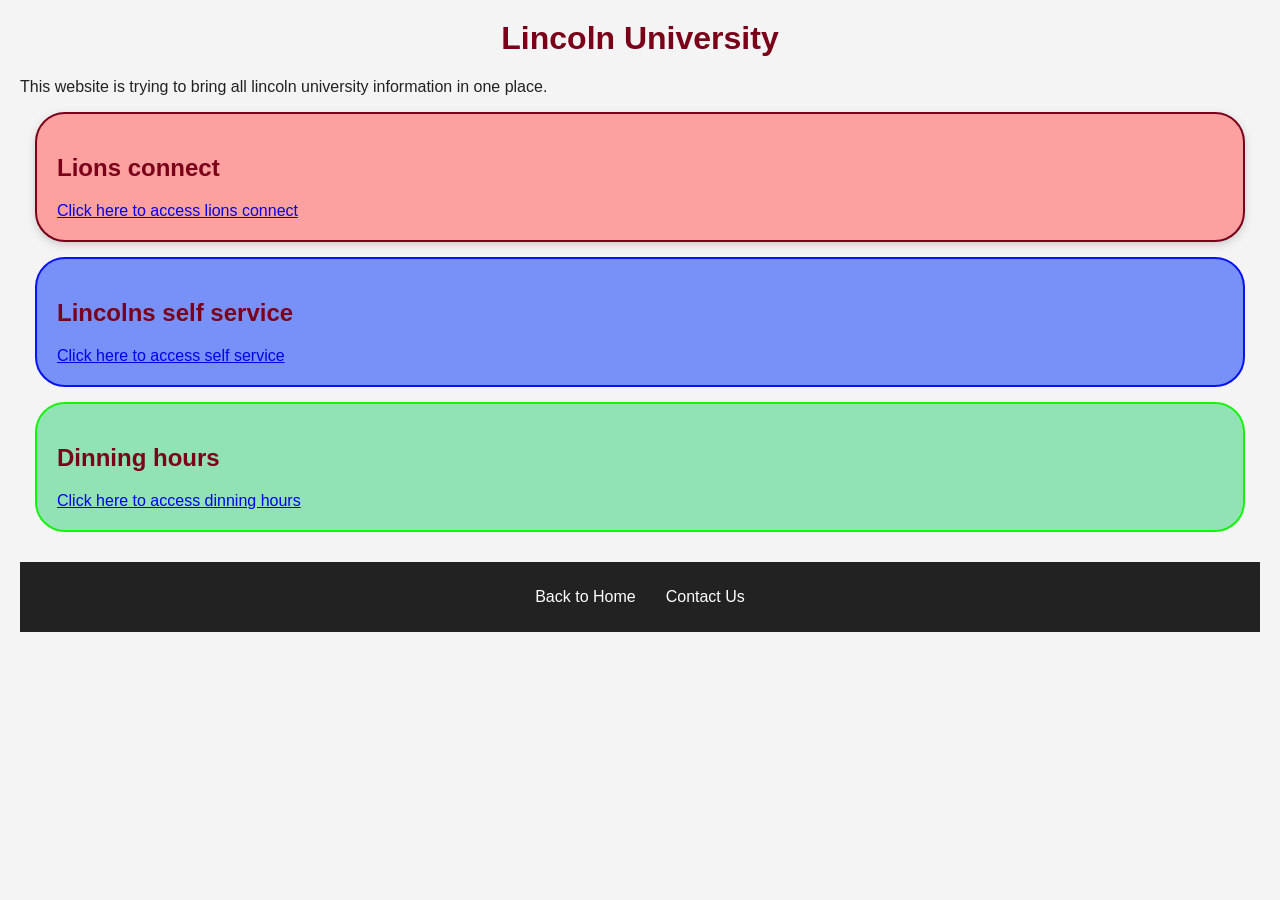
==== index.html @ 0f331683 "Added links" ====
<html>
<head>
    <title>Lions Hub</title>
    <link rel="stylesheet" href="styles.css">

</head>
<body>

    <h1>Lincoln University</h1>

    <p>This website is trying to bring all lincoln university information in one place.</p>

    <div class="card">
      <h2>Lions connect</h2>
        <a href="https://lionsconnect.lincoln.edu/">Click here to access lions connect</a>


        </div>


     <div class="track-card">

        <h2>Lincolns self service </h2>
        <a href="https://lincoln.edu/lincoln-self-service/">Click here to access self service</a>

        </div>

       <div class="runner-card">
         <h2>Dinning hours</h2>
           <a href="https://lincoln.edu/dining-services/">Click here to access dinning hours</a>
        </div>


        </div>

   

<nav>
        <ul>
            <li><a href="index.html">Back to Home</a></li>
        <li><a href="contact.html">Contact Us</a></li>
        </ul>
    </nav>
</body>
</html>
---- styles.css ----
body {
    font-family: Arial, sans-serif;
    background-color: #f4f4f4;
    color: #222;
    margin: 0;
    padding: 20px;
}

h1 {
    color: #7a0019;
    text-align: center;
}

h2 {
    color: #7a0019;
}


.card {
    background-color: rgb(252, 160, 160);
    border: 2px solid #7a0019;
    border-radius: 30px;
    padding: 20px;
    margin: 15px;
    box-shadow: 0 3px 8px #ccc;
}


.track-card {
    background-color: #7791f9;
    border: 2px solid #0713f2;
    border-radius: 30px;
    padding: 20px;
    margin: 15px;
}

.runner-card {
    background-color: #91e3b6;
    border: 2px solid #15f309;
    border-radius: 30px;
    padding: 20px;
    margin: 15px;
}


.card-container {
    display: flex;
    justify-content: center;
    gap: 20px;
    flex-wrap: wrap;
}


nav {
    background-color: #222;
    padding: 10px;
    margin-top: 30px;
}

nav ul {
    list-style-type: none;
    display: flex;
    justify-content: center;
    gap: 30px;
    padding: 0;
}

nav a {
    color: white;
    text-decoration: none;
}

nav a:hover {
    color: #ffcc00;
}

/* Images */
img {
    max-width: 300px;
    border: 3px solid #7a0019;
    border-radius: 10px;
}
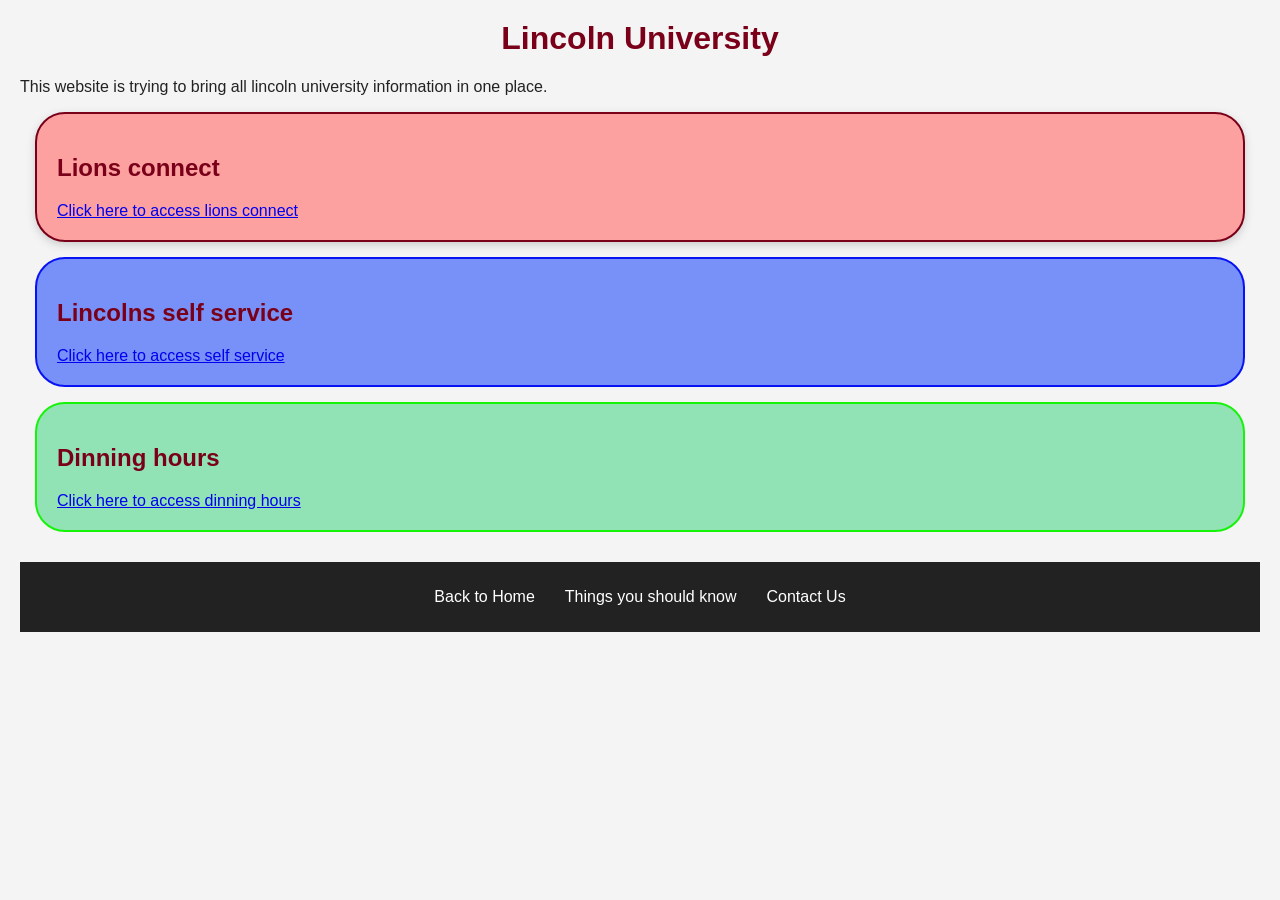
==== commit e24f51b3: "Update navigation links and content for page2.html" ====
--- a/index.html
+++ b/index.html
@@ -39,6 +39,7 @@
 <nav>
         <ul>
             <li><a href="index.html">Back to Home</a></li>
+            <li><a href="page2.html">Things you should know</a></li>
         <li><a href="contact.html">Contact Us</a></li>
         </ul>
     </nav>
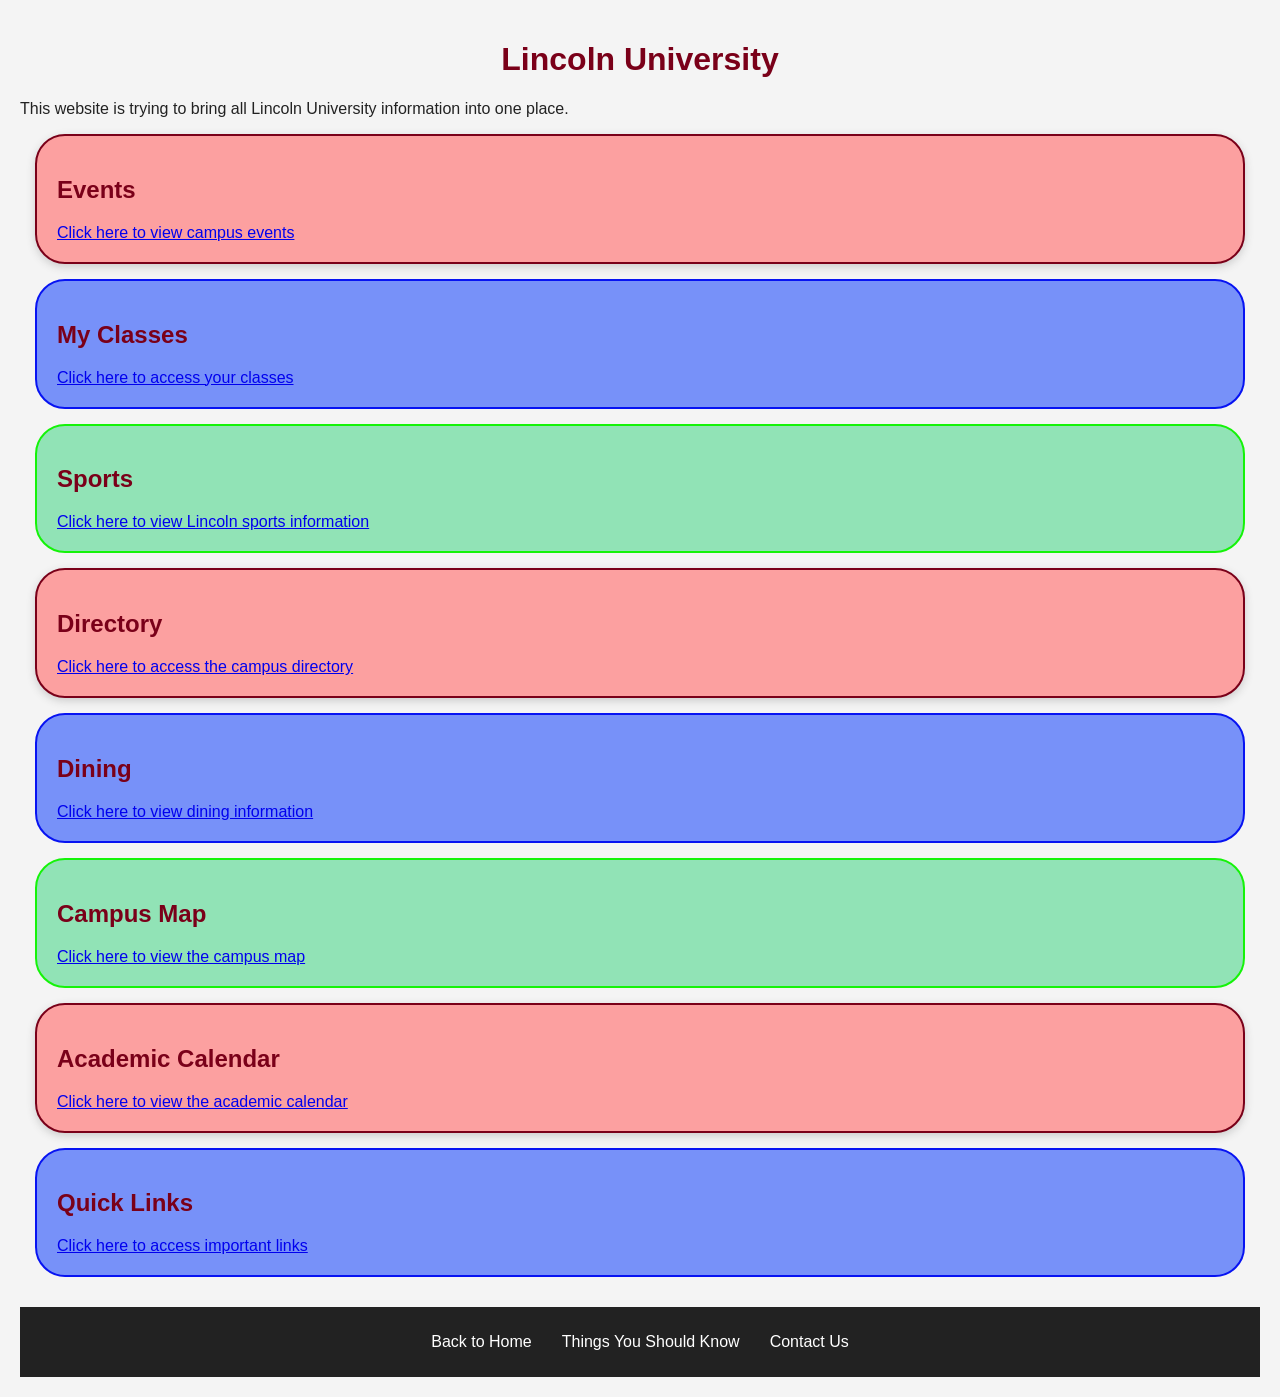
==== commit 552f5113: "Refactor index.html and page2.html for improved content structure and navigation links" ====
--- a/index.html
+++ b/index.html
@@ -1,47 +1,63 @@
-
+<!DOCTYPE html>
 <html>
 <head>
     <title>Lions Hub</title>
     <link rel="stylesheet" href="styles.css">
+</head>
 
-</head>
 <body>
 
     <h1>Lincoln University</h1>
 
-    <p>This website is trying to bring all lincoln university information in one place.</p>
+    <p>This website is trying to bring all Lincoln University information into one place.</p>
 
     <div class="card">
-      <h2>Lions connect</h2>
-        <a href="https://lionsconnect.lincoln.edu/">Click here to access lions connect</a>
+        <h2>Events</h2>
+        <a href="/events">Click here to view campus events</a>
+    </div>
 
+    <div class="track-card">
+        <h2>My Classes</h2>
+        <a href="/classes">Click here to access your classes</a>
+    </div>
 
-        </div>
+    <div class="runner-card">
+        <h2>Sports</h2>
+        <a href="/sports">Click here to view Lincoln sports information</a>
+    </div>
 
+    <div class="card">
+        <h2>Directory</h2>
+        <a href="/campus-directory">Click here to access the campus directory</a>
+    </div>
 
-     <div class="track-card">
+    <div class="track-card">
+        <h2>Dining</h2>
+        <a href="/dining">Click here to view dining information</a>
+    </div>
 
-        <h2>Lincolns self service </h2>
-        <a href="https://lincoln.edu/lincoln-self-service/">Click here to access self service</a>
+    <div class="runner-card">
+        <h2>Campus Map</h2>
+        <a href="/campus-map">Click here to view the campus map</a>
+    </div>
 
-        </div>
+    <div class="card">
+        <h2>Academic Calendar</h2>
+        <a href="/academic-calendar">Click here to view the academic calendar</a>
+    </div>
 
-       <div class="runner-card">
-         <h2>Dinning hours</h2>
-           <a href="https://lincoln.edu/dining-services/">Click here to access dinning hours</a>
-        </div>
+    <div class="track-card">
+        <h2>Quick Links</h2>
+        <a href="/quick-links">Click here to access important links</a>
+    </div>
 
-
-        </div>
-
-   
-
-<nav>
+    <nav>
         <ul>
             <li><a href="index.html">Back to Home</a></li>
-            <li><a href="page2.html">Things you should know</a></li>
-        <li><a href="contact.html">Contact Us</a></li>
+            <li><a href="page2.html">Things You Should Know</a></li>
+            <li><a href="contact.html">Contact Us</a></li>
         </ul>
     </nav>
+
 </body>
 </html>
--- a/styles.css
+++ b/styles.css
@@ -81,3 +81,4 @@
     border-radius: 10px;
 }
 
+
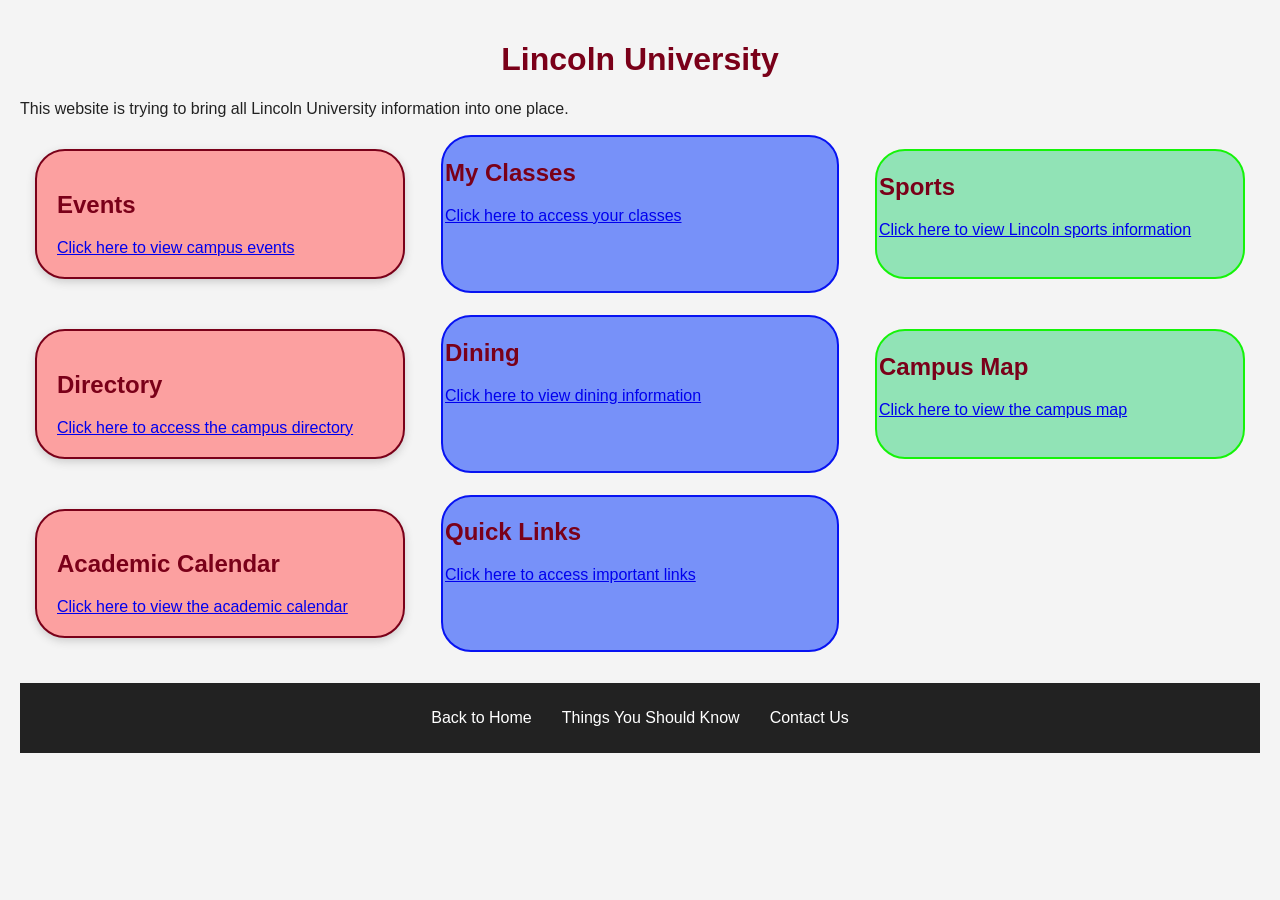
==== commit 61b63900: "Enhance layout and styling in index.html and styles.css for improved card display and navigation" ====
--- a/index.html
+++ b/index.html
@@ -10,6 +10,9 @@
     <h1>Lincoln University</h1>
 
     <p>This website is trying to bring all Lincoln University information into one place.</p>
+
+<div class="card-container">
+
 
     <div class="card">
         <h2>Events</h2>
@@ -50,6 +53,7 @@
         <h2>Quick Links</h2>
         <a href="/quick-links">Click here to access important links</a>
     </div>
+</div>
 
     <nav>
         <ul>
--- a/styles.css
+++ b/styles.css
@@ -6,15 +6,16 @@
     padding: 20px;
 }
 
+
 h1 {
     color: #7a0019;
     text-align: center;
 }
 
+
 h2 {
     color: #7a0019;
 }
-
 
 .card {
     background-color: rgb(252, 160, 160);
@@ -23,31 +24,39 @@
     padding: 20px;
     margin: 15px;
     box-shadow: 0 3px 8px #ccc;
+    /* CHANGED: removed width: 30px; it squished the card so text couldn't fit */
 }
+
 
 
 .track-card {
     background-color: #7791f9;
     border: 2px solid #0713f2;
     border-radius: 30px;
-    padding: 20px;
-    margin: 15px;
+    padding: 2px;
+    margin: 1px;
+    /* CHANGED: removed width: 30px */
 }
+
 
 .runner-card {
     background-color: #91e3b6;
     border: 2px solid #15f309;
     border-radius: 30px;
-    padding: 20px;
+    padding: 2px;
     margin: 15px;
+    /* CHANGED: removed width: 30px */
 }
 
 
+
 .card-container {
-    display: flex;
-    justify-content: center;
+    /* CHANGED: grid instead of flex, so the cards line up in even columns */
+    display: grid;
+    /* 3 equal columns; 1fr = one equal share of the space */
+    grid-template-columns: repeat(3, 1fr);
+    /* CHANGED: gap went from 200px to 20px; 200px pushed the cards off the screen */
     gap: 20px;
-    flex-wrap: wrap;
 }
 
 
@@ -57,6 +66,7 @@
     margin-top: 30px;
 }
 
+
 nav ul {
     list-style-type: none;
     display: flex;
@@ -65,20 +75,21 @@
     padding: 0;
 }
 
+
 nav a {
     color: white;
     text-decoration: none;
 }
 
+
 nav a:hover {
     color: #ffcc00;
 }
+
 
 /* Images */
 img {
     max-width: 300px;
     border: 3px solid #7a0019;
     border-radius: 10px;
-}
-
-
+}
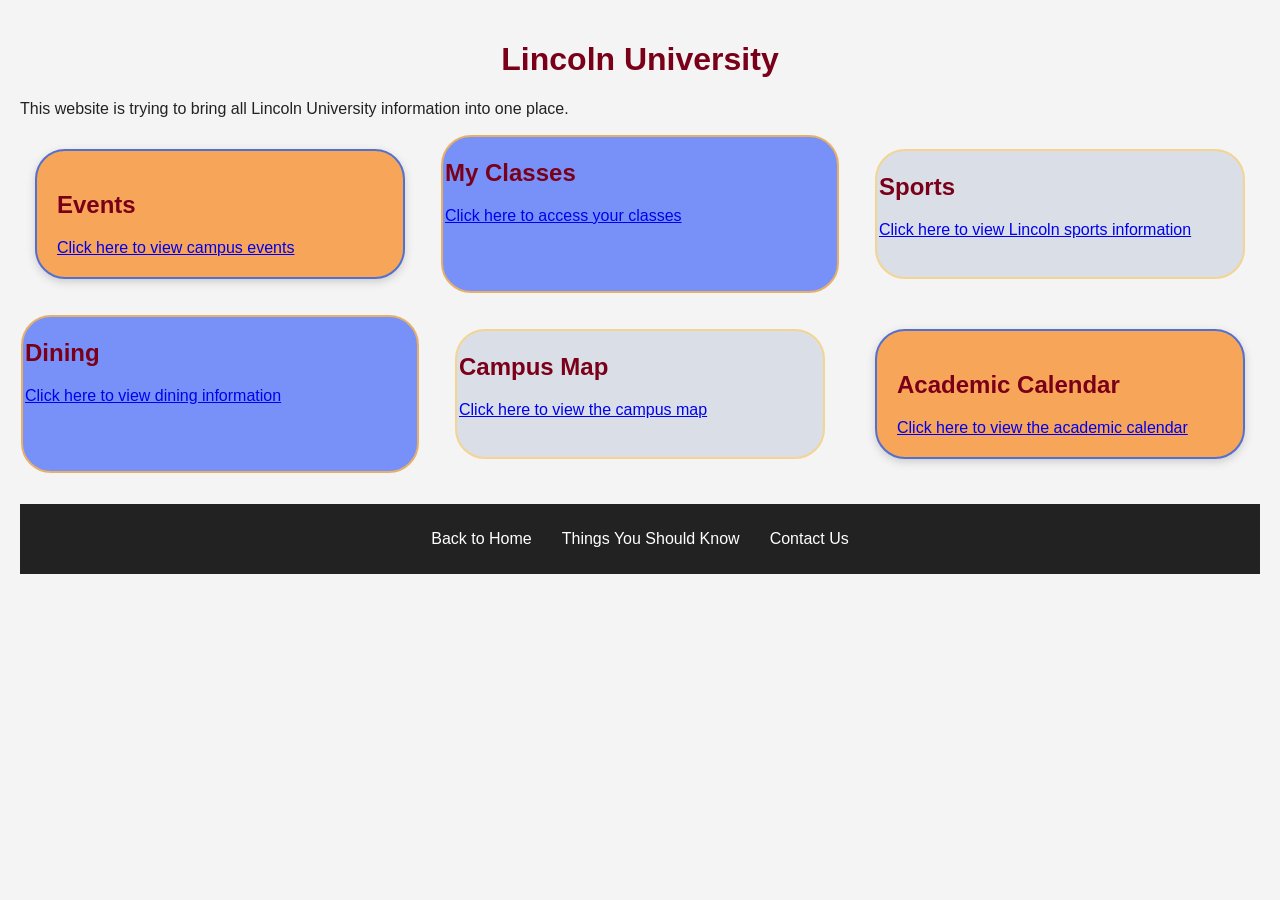
==== commit 612e2084: "Remove unused cards from index.html and update card styles in styles.css for consistency" ====
--- a/index.html
+++ b/index.html
@@ -29,11 +29,6 @@
         <a href="/sports">Click here to view Lincoln sports information</a>
     </div>
 
-    <div class="card">
-        <h2>Directory</h2>
-        <a href="/campus-directory">Click here to access the campus directory</a>
-    </div>
-
     <div class="track-card">
         <h2>Dining</h2>
         <a href="/dining">Click here to view dining information</a>
@@ -49,10 +44,7 @@
         <a href="/academic-calendar">Click here to view the academic calendar</a>
     </div>
 
-    <div class="track-card">
-        <h2>Quick Links</h2>
-        <a href="/quick-links">Click here to access important links</a>
-    </div>
+
 </div>
 
     <nav>
--- a/styles.css
+++ b/styles.css
@@ -18,8 +18,8 @@
 }
 
 .card {
-    background-color: rgb(252, 160, 160);
-    border: 2px solid #7a0019;
+    background-color: rgb(247, 165, 89);
+    border: 2px solid #5470ce;
     border-radius: 30px;
     padding: 20px;
     margin: 15px;
@@ -31,7 +31,7 @@
 
 .track-card {
     background-color: #7791f9;
-    border: 2px solid #0713f2;
+    border: 2px solid #e7b068;
     border-radius: 30px;
     padding: 2px;
     margin: 1px;
@@ -40,8 +40,8 @@
 
 
 .runner-card {
-    background-color: #91e3b6;
-    border: 2px solid #15f309;
+    background-color: #dadee7;
+    border: 2px solid #f3d492;
     border-radius: 30px;
     padding: 2px;
     margin: 15px;
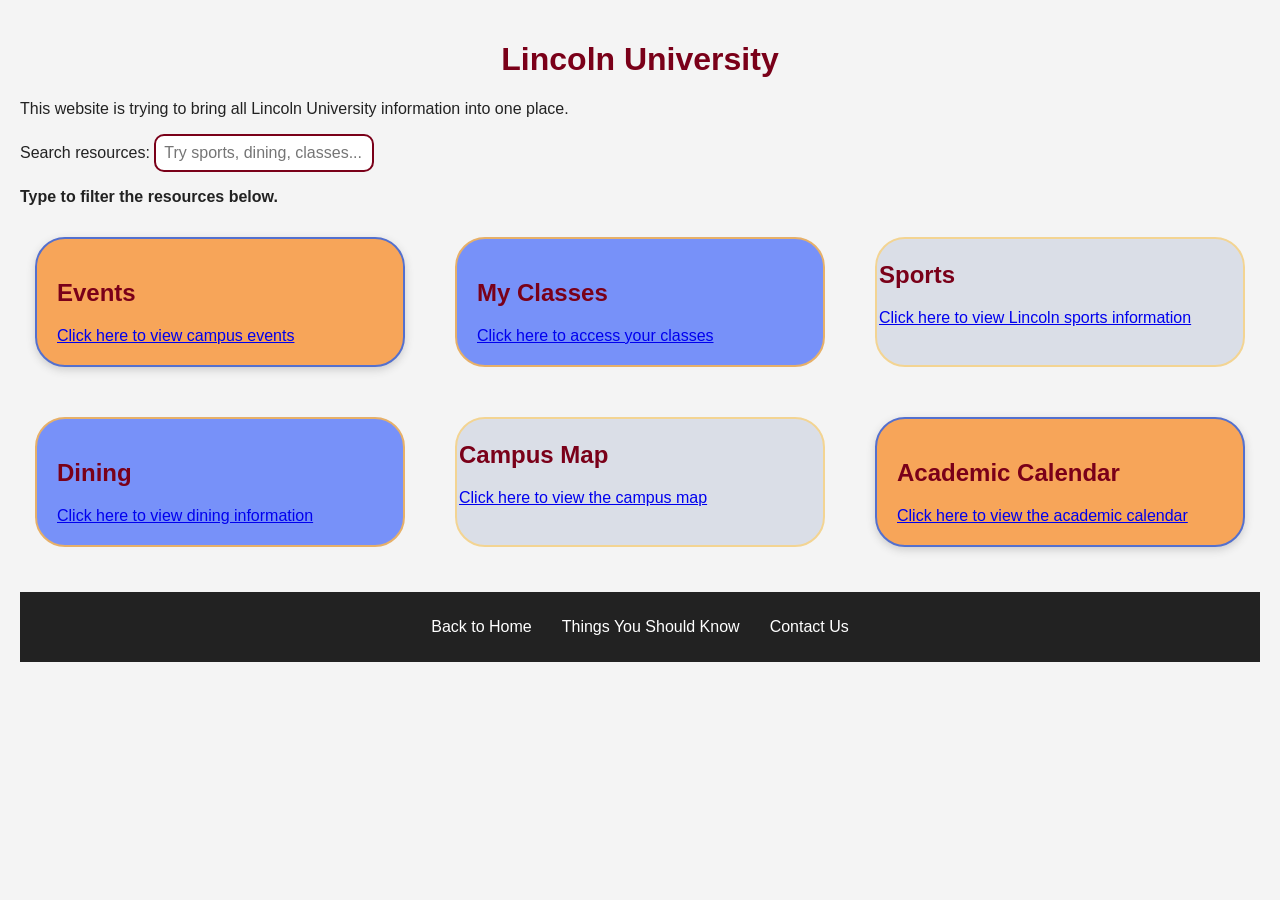
==== commit 1e5ee56e: "Reorganize HTML structure and restore image styles in CSS" ====
--- a/index.html
+++ b/index.html
@@ -9,40 +9,44 @@
 
     <h1>Lincoln University</h1>
 
-    <p>This website is trying to bring all Lincoln University information into one place.</p>
+        <p>This website is trying to bring all Lincoln University information into one place.</p>
+
+    <label for="site-search">Search resources:</label>
+    <input type="text" id="site-search" placeholder="Try sports, dining, classes...">
+    <p id="search-feedback" aria-live="polite">Type to filter the resources below.</p>
 
 <div class="card-container">
 
+    
+    <div class="card">
+    <h2>Events</h2>
+    <a href="https://lionsconnect.lincoln.edu/events" target="_blank" rel="noopener">Click here to view campus events</a>
+</div>
 
-    <div class="card">
-        <h2>Events</h2>
-        <a href="/events">Click here to view campus events</a>
-    </div>
+<div class="track-card">
+    <h2>My Classes</h2>
+    <a href="https://www.lincoln.edu/academics/academic-affairs/registrar/class-schedules.html" target="_blank" rel="noopener">Click here to access your classes</a>
+</div>
 
-    <div class="track-card">
-        <h2>My Classes</h2>
-        <a href="/classes">Click here to access your classes</a>
-    </div>
+<div class="runner-card">
+    <h2>Sports</h2>
+    <a href="https://lulions.com/calendar" target="_blank" rel="noopener">Click here to view Lincoln sports information</a>
+</div>
 
-    <div class="runner-card">
-        <h2>Sports</h2>
-        <a href="/sports">Click here to view Lincoln sports information</a>
-    </div>
+<div class="track-card">
+    <h2>Dining</h2>
+    <a href="https://www.luxelifedining.com/lincoln-hourslocations" target="_blank" rel="noopener">Click here to view dining information</a>
+</div>
 
-    <div class="track-card">
-        <h2>Dining</h2>
-        <a href="/dining">Click here to view dining information</a>
-    </div>
+<div class="runner-card">
+    <h2>Campus Map</h2>
+    <a href="https://lionsconnect.lincoln.edu/LionsConnectInfo/LU_google_walking_map/" target="_blank" rel="noopener">Click here to view the campus map</a>
+</div>
 
-    <div class="runner-card">
-        <h2>Campus Map</h2>
-        <a href="/campus-map">Click here to view the campus map</a>
-    </div>
-
-    <div class="card">
-        <h2>Academic Calendar</h2>
-        <a href="/academic-calendar">Click here to view the academic calendar</a>
-    </div>
+<div class="card">
+    <h2>Academic Calendar</h2>
+    <a href="https://www.lincoln.edu/academics/academic-affairs/registrar/academic-calendar.html" target="_blank" rel="noopener">Click here to view the academic calendar</a>
+</div>
 
 
 </div>
--- a/styles.css
+++ b/styles.css
@@ -24,7 +24,7 @@
     padding: 20px;
     margin: 15px;
     box-shadow: 0 3px 8px #ccc;
-    /* CHANGED: removed width: 30px; it squished the card so text couldn't fit */
+
 }
 
 
@@ -33,9 +33,9 @@
     background-color: #7791f9;
     border: 2px solid #e7b068;
     border-radius: 30px;
-    padding: 2px;
-    margin: 1px;
-    /* CHANGED: removed width: 30px */
+    padding: 20px;
+    margin: 15px;
+   
 }
 
 
@@ -45,17 +45,14 @@
     border-radius: 30px;
     padding: 2px;
     margin: 15px;
-    /* CHANGED: removed width: 30px */
+
 }
 
 
 
-.card-container {
-    /* CHANGED: grid instead of flex, so the cards line up in even columns */
+.card-container { 
     display: grid;
-    /* 3 equal columns; 1fr = one equal share of the space */
     grid-template-columns: repeat(3, 1fr);
-    /* CHANGED: gap went from 200px to 20px; 200px pushed the cards off the screen */
     gap: 20px;
 }
 
@@ -67,11 +64,11 @@
 }
 
 
-nav ul {
-    list-style-type: none;
+ nav ul{ 
+    list-style-type: none ; 
     display: flex;
-    justify-content: center;
-    gap: 30px;
+    justify-content: center; 
+    gap: 30px; 
     padding: 0;
 }
 
@@ -86,10 +83,20 @@
     color: #ffcc00;
 }
 
+#site-search {
+    padding: 8px;
+    border: 2px solid #7a0019;
+    border-radius: 10px;
+    font-size: 16px;
+}
+#search-feedback {
+    font-weight: bold;
+}
 
 /* Images */
 img {
     max-width: 300px;
     border: 3px solid #7a0019;
     border-radius: 10px;
-}+}
+
